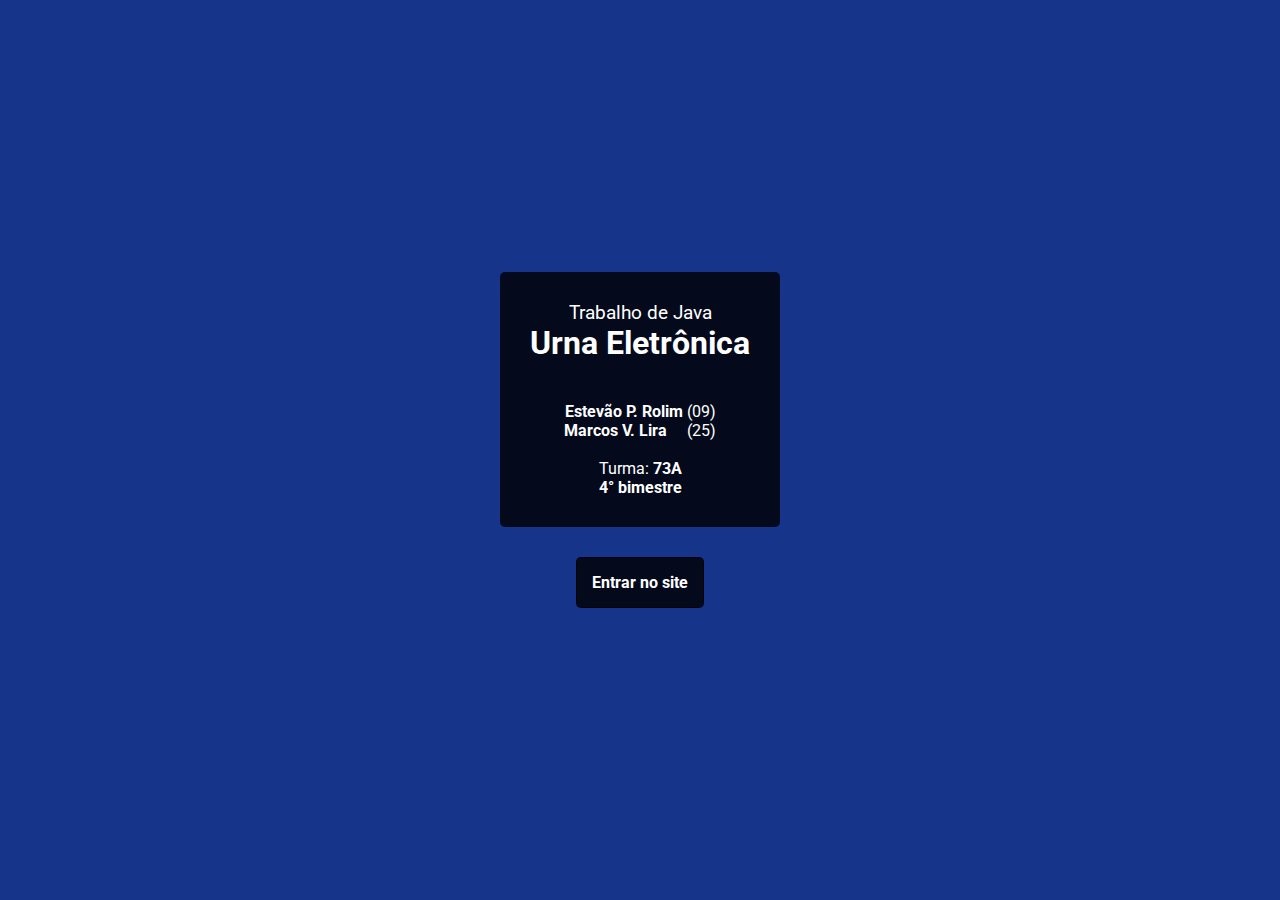
==== urna/index.html @ ebbe5b8c "webapps apache" ====
<!DOCTYPE html>
<html lang="pt-br">
<head>
    <meta charset="UTF-8">
    <meta name="viewport" content="width=device-width, initial-scale=1.0">
    <meta http-equiv="X-UA-Compatible" content="ie=edge">
    <title>Trabalho 73A</title>

    <link rel="stylesheet" href="css/main.css">
    <link rel="stylesheet" href="css/index.css">
</head>
<body>
    <div class="index">
        <div class="indexGrid">
            <div class="indexContent">
                <h3>Trabalho de Java</h3>
                <h1>Urna Eletrônica</h1>
                <br>
                <b>Estevão P. Rolim</b> (09)
                <br>
                <b>Marcos V. Lira</b>&nbsp;&nbsp;&nbsp;&nbsp;&nbsp;(25)
                <br><br>
                Turma: <b>73A</b>
                <br>
                <b>4° bimestre</b>
            </div>
            <div class="indexBtn">
                <a href="main.html">
                    Entrar no site
                </a>
            </div>
        </div>
    </div>
</body>
</html>
---- urna/css/main.css ----
@import url('https://fonts.googleapis.com/css?family=Roboto&display=swap');

* {
    font-family: 'Roboto', sans-serif;

    transition-property: background-color;
    transition-duration: 0.2s;
}

body, html {
    margin: 0;
    padding: 0;
}
---- urna/css/index.css ----
html {
    background: rgba(0, 34, 128, 0.918);
}

.index {
    height: 100vh;
    width: 100vw;
    display: flex;
}

.indexGrid {
    margin: auto;
    display: grid;
    grid-template-rows: auto auto;
    grid-row-gap: 10px;
}

.indexContent {
    padding: 30px;
    background: rgba(0, 0, 0, 0.8);
    margin: auto;
    color: white;
    text-align: center;
    border-radius: 5px;
}

.indexContent h3 {
    font-weight: normal;
    margin-bottom: 0;
    margin-top: 0;
}

.indexContent h1 {
    margin-top: 0;
}

.indexBtn {
    padding: 20px;
    /* background: rgba(0, 0, 0, 0.2); */
    margin: auto;
    color: white;
    text-align: center;
    border-radius: 5px;
}

.indexBtn a {
    color: white;
    border: solid 1px rgba(0, 0, 0, 0.8);
    font-weight: bold;
    text-decoration: none;
    display: block;
    padding: 15px;
    background: rgba(0, 0, 0, 0.8);
    border-radius: 5px;
}

.indexBtn a:hover {
    /* background: linear-gradient(rgba(0, 0, 0, 0.5), rgba(0, 0, 0, 0.8)); */
    background: rgba(0, 0, 0, 0.6);
}
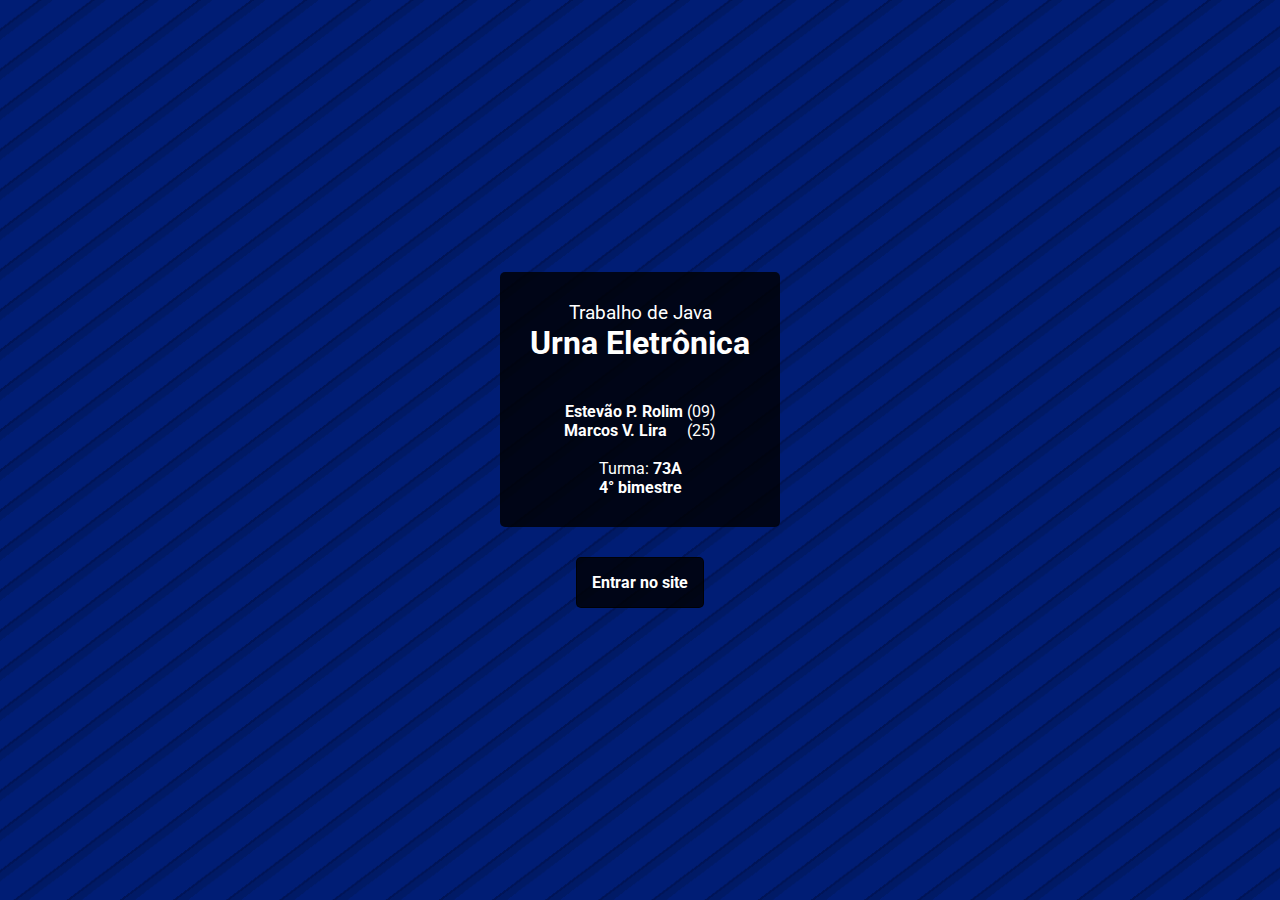
==== commit 9c407d45: "Updates" ====
--- a/urna/index.html
+++ b/urna/index.html
@@ -26,6 +26,7 @@
             </div>
             <div class="indexBtn">
                 <a href="main.html">
+                <!-- <a href="test.jsp"> -->
                     Entrar no site
                 </a>
             </div>
--- a/urna/css/main.css
+++ b/urna/css/main.css
@@ -12,3 +12,96 @@
     padding: 0;
 }
 
+*:focus {
+    outline: none;
+}
+
+*::selection {
+    background: rgba(0, 44, 167, 0.8);
+    color: white;
+}
+
+/* input {
+    font-size: 1.2em;
+    background: none;
+	box-sizing: border-box;
+	-webkit-box-shadow: inset 0px 10px 7px -8px rgba(0, 0, 0, 0.2);
+	-moz-box-shadow: inset 0px 10px 7px -8px rgba(0, 0, 0, 0.2);
+	box-shadow: inset 0px 10px 7px -8px rgba(0, 0, 0, 0.2);
+    border: solid 1px rgba(255, 255, 255, 0.8);
+    padding: 2px;
+    color: white;
+    border-radius: 3px;
+}
+
+input[type="submit"] {
+    border: solid 1px rgba(255, 255, 255, 0.8);
+    padding: 10px;
+    font-size: 1em;
+    font-weight: bold;
+}
+
+input[type="submit"]:hover, input[type="submit"]:active, input[type="submit"]:focus {
+    background: white;
+    color: rgba(0, 34, 128, 1);
+    cursor: pointer;
+} */
+
+input {
+    font-size: 1.2em;
+    background: none;
+	box-sizing: border-box;
+	-webkit-box-shadow: inset 0px 10px 7px -8px rgba(0, 0, 0, 0.2);
+	-moz-box-shadow: inset 0px 10px 7px -8px rgba(0, 0, 0, 0.2);
+	box-shadow: inset 0px 10px 7px -8px rgba(0, 0, 0, 0.2);
+    border: solid 1px rgba(119, 119, 119, 0.8);
+    padding: 2px;
+    color: black;
+    border-radius: 3px;
+}
+
+input[type="submit"] {
+    background: rgba(0, 34, 128, 1);
+    border: solid 1px rgb(0, 22, 82);
+    padding: 10px;
+    font-size: 1em;
+    font-weight: bold;
+    color: white;
+    border-radius: 5px;
+}
+
+input[type="submit"]:hover, input[type="submit"]:active, input[type="submit"]:focus {
+    background: rgb(0, 44, 167);
+    cursor: pointer;
+}
+
+.ok, .failed {
+    margin: auto;
+}
+
+.ok h3, .ok h4, .ok h5, .failed h3, .failed h4, .failed h5 {
+    font-weight: normal;
+}
+
+.ok h3 b, .ok h4 b, .ok h5 b, .failed h3 b, .failed h4 b, .failed h5 b {
+    font-weight: bold;
+}
+
+.ok h1, .ok h2 {
+    color: green;
+}
+
+.failed h1, .failed h2 {
+    color: red;
+}
+
+a {
+    color: rgb(0, 0, 134);
+    text-decoration: none;
+}
+
+a:hover, a:focus {
+    color: rgb(0, 0, 151);
+    text-decoration: underline;
+    outline: none;
+}--- a/urna/css/index.css
+++ b/urna/css/index.css
@@ -1,5 +1,8 @@
 html {
     background: rgba(0, 34, 128, 0.918);
+    
+    background-image: linear-gradient(143deg, #001d75 35.94%, #001457 35.94%, #001457 39.06%, #001a66 39.06%, #001a66 50%, #001d75 50%, #001d75 85.94%, #001457 85.94%, #001457 89.06%, #001a66 89.06%, #001a66 100%);
+    background-size: 53.17px 40.07px;
 }
 
 .index {
